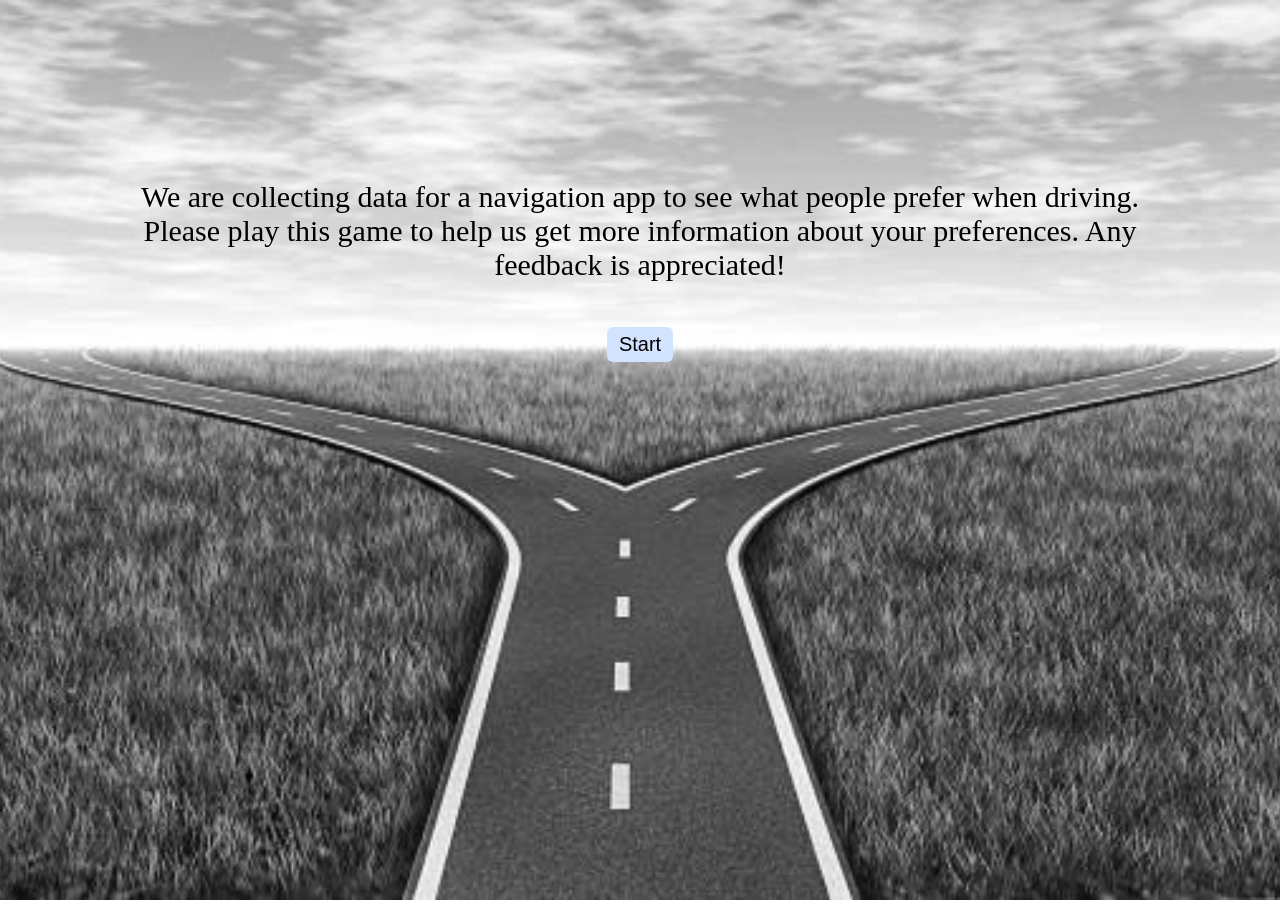
==== website/index.html @ 7338a500 "add new question, update layout" ====
<!DOCTYPE html>
<html>
    <head>
        <meta charset="utf-8" />
        <link href="index.css" rel="stylesheet"/>
        <script src="index.js" defer></script>
        <title>Route Finder</title>
    </head>
    <body>
        <main class="homepage-content">
            <div class="paragraph">We are collecting data for a navigation app to see what people prefer when driving. Please play this game to help us get more information about your preferences. Any feedback is appreciated!</div>
            <button onclick="start()" class="start-button">Start</button>
        </main>
    </body>
</html>
---- website/index.css ----
.homepage-content {
    margin-top: 20vh;
    display: flex;
    flex-direction: column;
    justify-content: center;
    align-items: center;
    gap: 5vh;
}

.paragraph{
    margin-left: 10%;
    margin-right: 10%;
    font-size: 30px;
    text-align: center;
}

.start-button{
    background-color: #d2e3ff; 
    border: black;
    padding: 6px 12px; 
    font-size: 20px; 
    border-radius: 6px;  
}

body{
    background: no-repeat url("images/background.jpg");
    background-size: cover; 
    background-attachment: fixed;
    background-position: center;  
}

.driver-type{
    margin-top: 15vh;
    margin-left: 5vw;
    margin-right: 5vw;
    margin-bottom: 10vh;
    display: flex;
    flex-direction: column;
    justify-content: space-around;
    gap: 5vh;
}

.driver-options{
    display: flex;
    flex-direction: column;
    gap: 5vh;
    align-items: center;
}

.driver-option{
    background-color: #d2e3ff; 
    border: black;
    padding: 1.5% 3%; 
    font-size: 25px; 
    border-radius: 6px;  
    width: 30vw;
}

.main-content{
    display: flex;
    flex-direction: column;
    justify-content: space-around;
    gap: 5vh;
}

.question{
    margin-top: 10%;
    margin-left: 5%;
    margin-right: 5%;
    display: flex;
    flex-direction: column;
}

.question-index{
    background-color: rgb(223, 217, 217);
    padding: 12px 20px; 
    border-radius: 8px;
    width: fit-content;
}

.option{
    display: flex;
    flex-direction: row;
    justify-content: center;
    gap: 10vw;
}

.button {
    background-color: #d2e3ff; 
    border: black;
    padding: 6px 12px; 
    font-size: 20px; 
    border-radius: 6px;
}

.left, .right{
    display: flex;
    flex-direction: column;
    align-items: center;
    gap: 20px; 
    margin-bottom: 15vh;
}

.end-page{
    display: flex;
    flex-direction: column;
    align-items: center;
    gap: 10vh;
    margin-top: 20vh;
}

form{
    width: max-content;
}
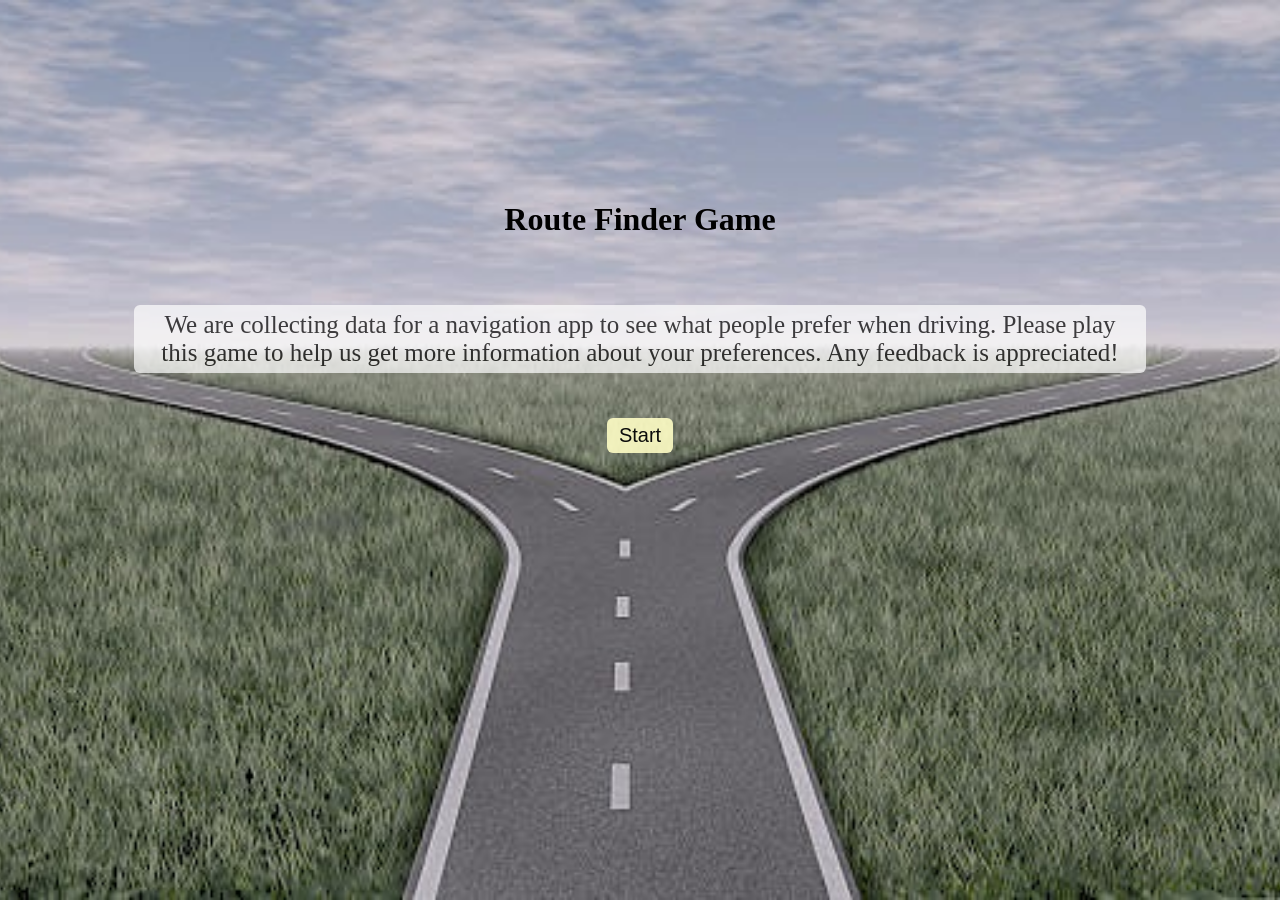
==== commit f8323f46: "finish draft design" ====
--- a/website/index.html
+++ b/website/index.html
@@ -8,6 +8,7 @@
     </head>
     <body>
         <main class="homepage-content">
+            <h1 class="title">Route Finder Game</h1>
             <div class="paragraph">We are collecting data for a navigation app to see what people prefer when driving. Please play this game to help us get more information about your preferences. Any feedback is appreciated!</div>
             <button onclick="start()" class="start-button">Start</button>
         </main>
--- a/website/index.css
+++ b/website/index.css
@@ -8,15 +8,21 @@
     gap: 5vh;
 }
 
+
 .paragraph{
     margin-left: 10%;
     margin-right: 10%;
-    font-size: 30px;
+    font-size: 25px;
     text-align: center;
+    background-color: white;
+    opacity: 70%;
+    padding: 6px 12px; 
+    border-radius: 6px; 
 }
 
 .start-button{
-    background-color: #d2e3ff; 
+    background-color: #fefdc5; 
+    opacity: 90%;
     border: black;
     padding: 6px 12px; 
     font-size: 20px; 
@@ -49,7 +55,7 @@
 }
 
 .driver-option{
-    background-color: #d2e3ff; 
+    background-color: white; 
     border: black;
     padding: 1.5% 3%; 
     font-size: 25px; 
@@ -70,10 +76,11 @@
     margin-right: 5%;
     display: flex;
     flex-direction: column;
+    font-family: roboto;
 }
 
 .question-index{
-    background-color: rgb(223, 217, 217);
+    background-color: white;
     padding: 12px 20px; 
     border-radius: 8px;
     width: fit-content;
@@ -87,11 +94,12 @@
 }
 
 .button {
-    background-color: #d2e3ff; 
+    background-color: white; 
     border: black;
     padding: 6px 12px; 
     font-size: 20px; 
     border-radius: 6px;
+    font-family: roboto;
 }
 
 .left, .right{
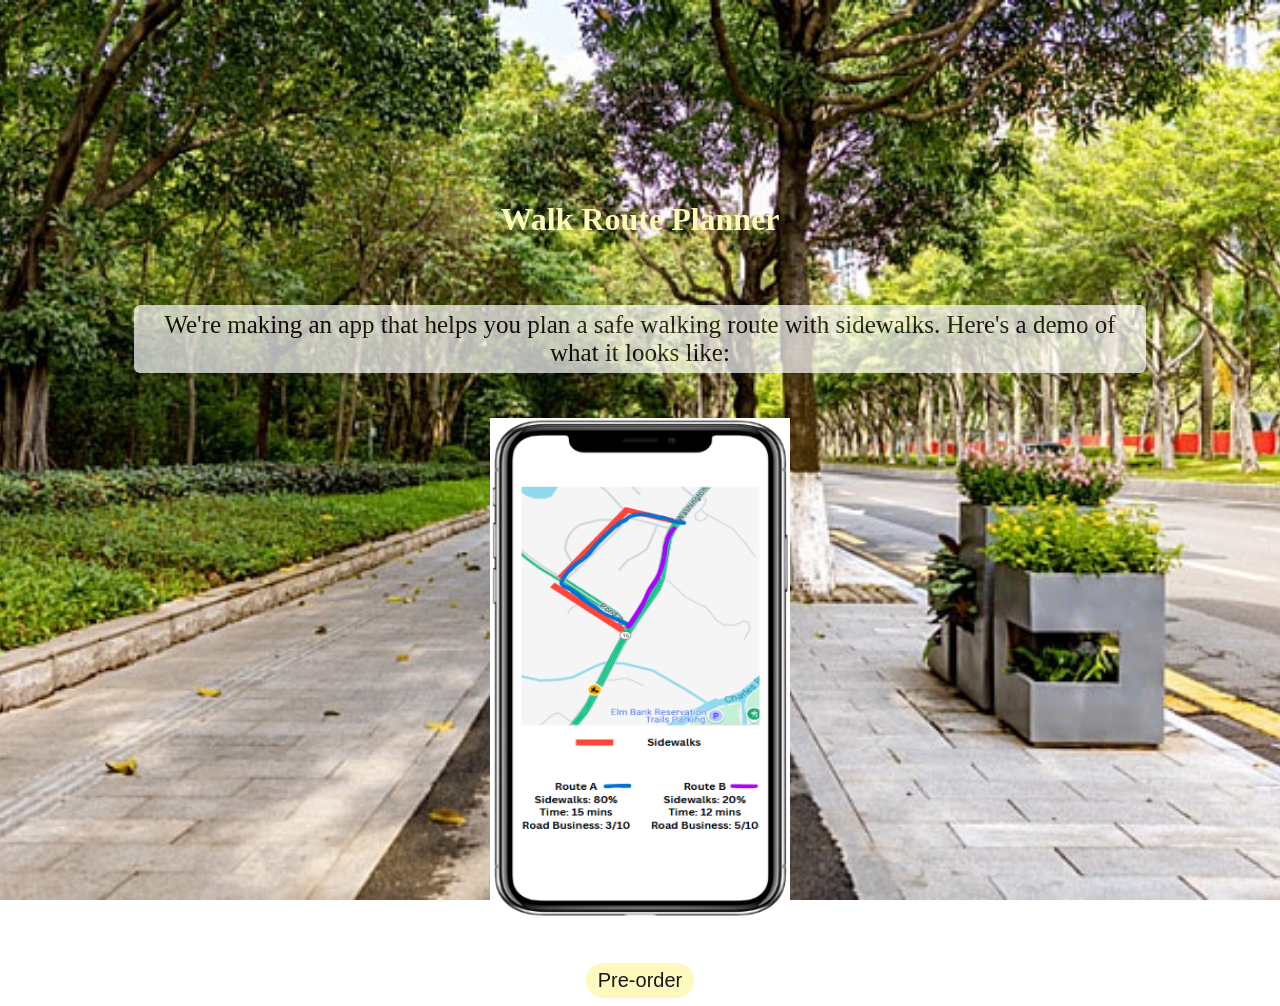
==== commit a6c2950c: "change to demo and pre-order" ====
--- a/website/index.html
+++ b/website/index.html
@@ -4,13 +4,14 @@
         <meta charset="utf-8" />
         <link href="index.css" rel="stylesheet"/>
         <script src="index.js" defer></script>
-        <title>Route Finder</title>
+        <title>Route Planner</title>
     </head>
     <body>
         <main class="homepage-content">
-            <h1 class="title">Route Finder Game</h1>
-            <div class="paragraph">We are collecting data for a navigation app to see what people prefer when driving. Please play this game to help us get more information about your preferences. Any feedback is appreciated!</div>
-            <button onclick="start()" class="start-button">Start</button>
+            <h1 class="title">Walk Route Planner</h1>
+            <div class="paragraph">We're making an app that helps you plan a safe walking route with sidewalks. Here's a demo of what it looks like:</div>
+            <img src="images/demo.jpg" alt="demo" width="300" height="500"/>
+            <button onclick="end_page()" class="start-button">Pre-order</button>
         </main>
     </body>
 </html>
--- a/website/index.css
+++ b/website/index.css
@@ -6,6 +6,11 @@
     justify-content: center;
     align-items: center;
     gap: 5vh;
+}
+
+
+.title{
+    color: hsl(55, 100%, 86%);
 }
 
 
@@ -21,12 +26,12 @@
 }
 
 .start-button{
-    background-color: #fefdc5; 
+    background-color: hsl(55, 100%, 86%); 
     opacity: 90%;
     border: black;
     padding: 6px 12px; 
     font-size: 20px; 
-    border-radius: 6px;  
+    border-radius: 20px;
 }
 
 body{
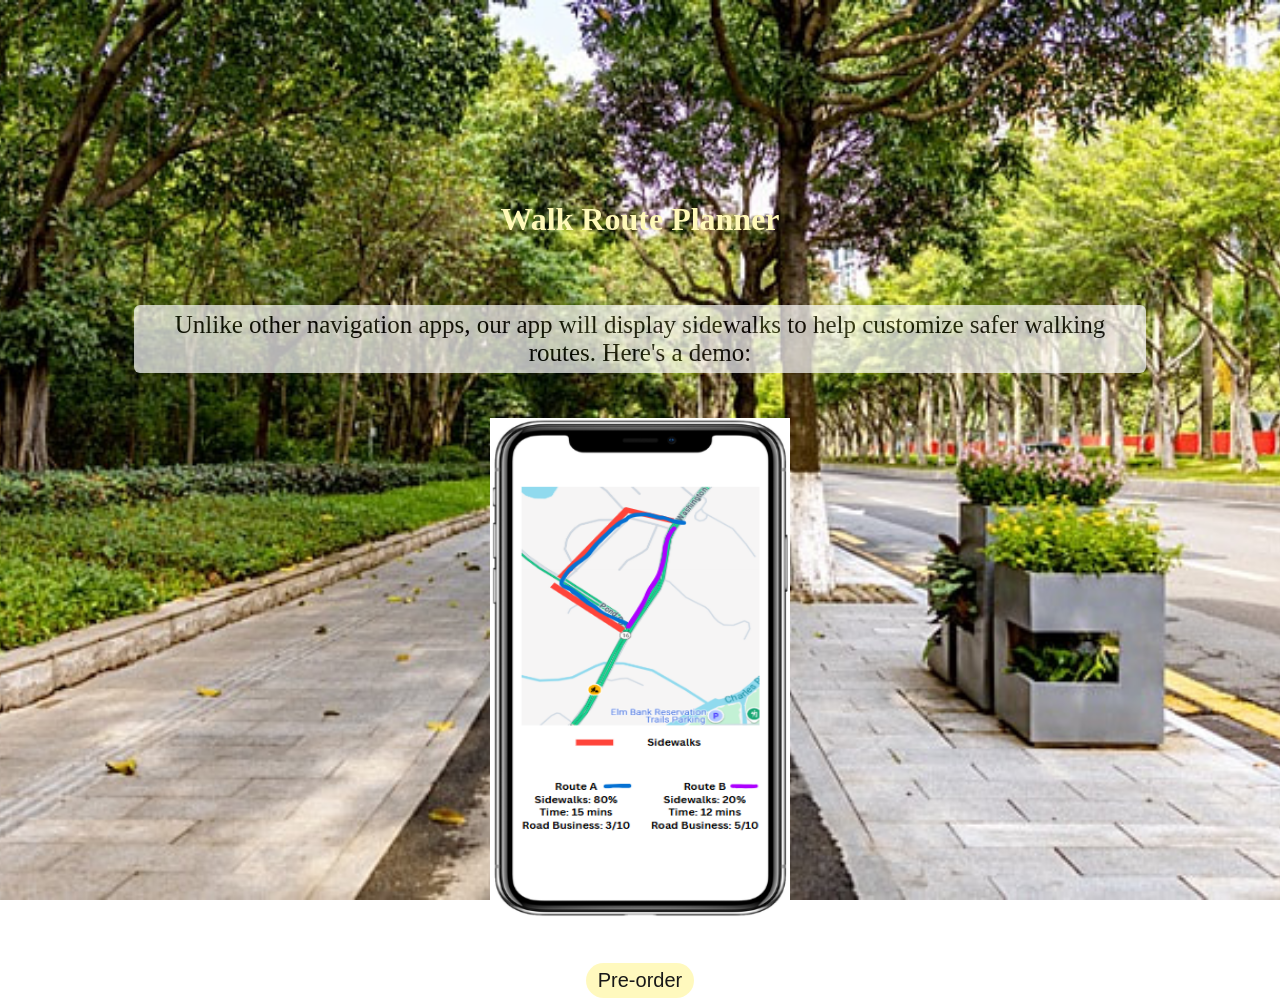
==== commit 85de3e6b: "update text" ====
--- a/website/index.html
+++ b/website/index.html
@@ -1,15 +1,24 @@
 <!DOCTYPE html>
 <html>
     <head>
+        <!-- Google tag (gtag.js) -->
+        <script async src="https://www.googletagmanager.com/gtag/js?id=G-P0T3JT9VW4"></script>
+        <script>
+        window.dataLayer = window.dataLayer || [];
+        function gtag(){dataLayer.push(arguments);}
+        gtag('js', new Date());
+        gtag('config', 'G-P0T3JT9VW4');
+        </script>
         <meta charset="utf-8" />
         <link href="index.css" rel="stylesheet"/>
         <script src="index.js" defer></script>
+        <meta http-equiv="Content-Security-Policy" content="upgrade-insecure-requests"/>
         <title>Route Planner</title>
     </head>
     <body>
         <main class="homepage-content">
             <h1 class="title">Walk Route Planner</h1>
-            <div class="paragraph">We're making an app that helps you plan a safe walking route with sidewalks. Here's a demo of what it looks like:</div>
+            <div class="paragraph">Unlike other navigation apps, our app will display sidewalks to help customize safer walking routes. Here's a demo:</div>
             <img src="images/demo.jpg" alt="demo" width="300" height="500"/>
             <button onclick="end_page()" class="start-button">Pre-order</button>
         </main>
--- a/website/index.css
+++ b/website/index.css
@@ -8,8 +8,11 @@
     gap: 5vh;
 }
 
+.title{
+    color: hsl(55, 100%, 86%);
+}
 
-.title{
+.text{
     color: hsl(55, 100%, 86%);
 }
 
